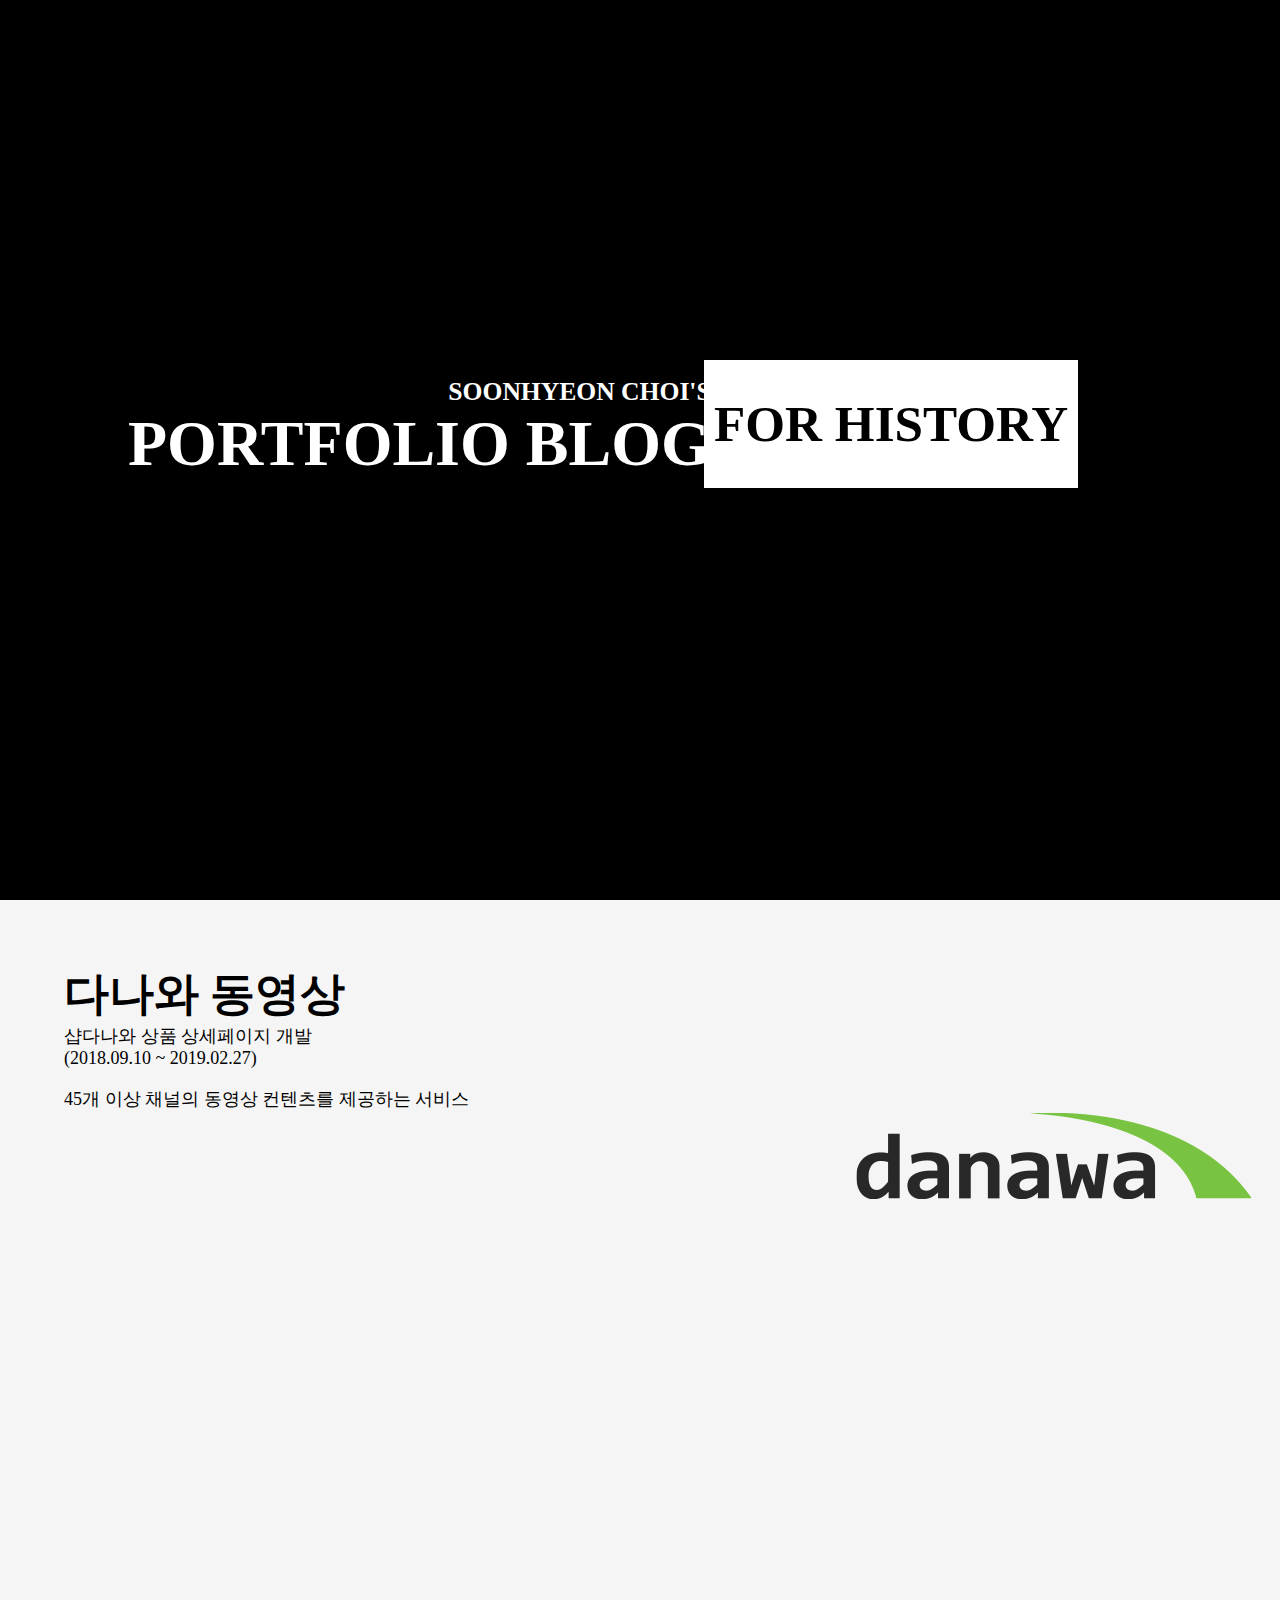
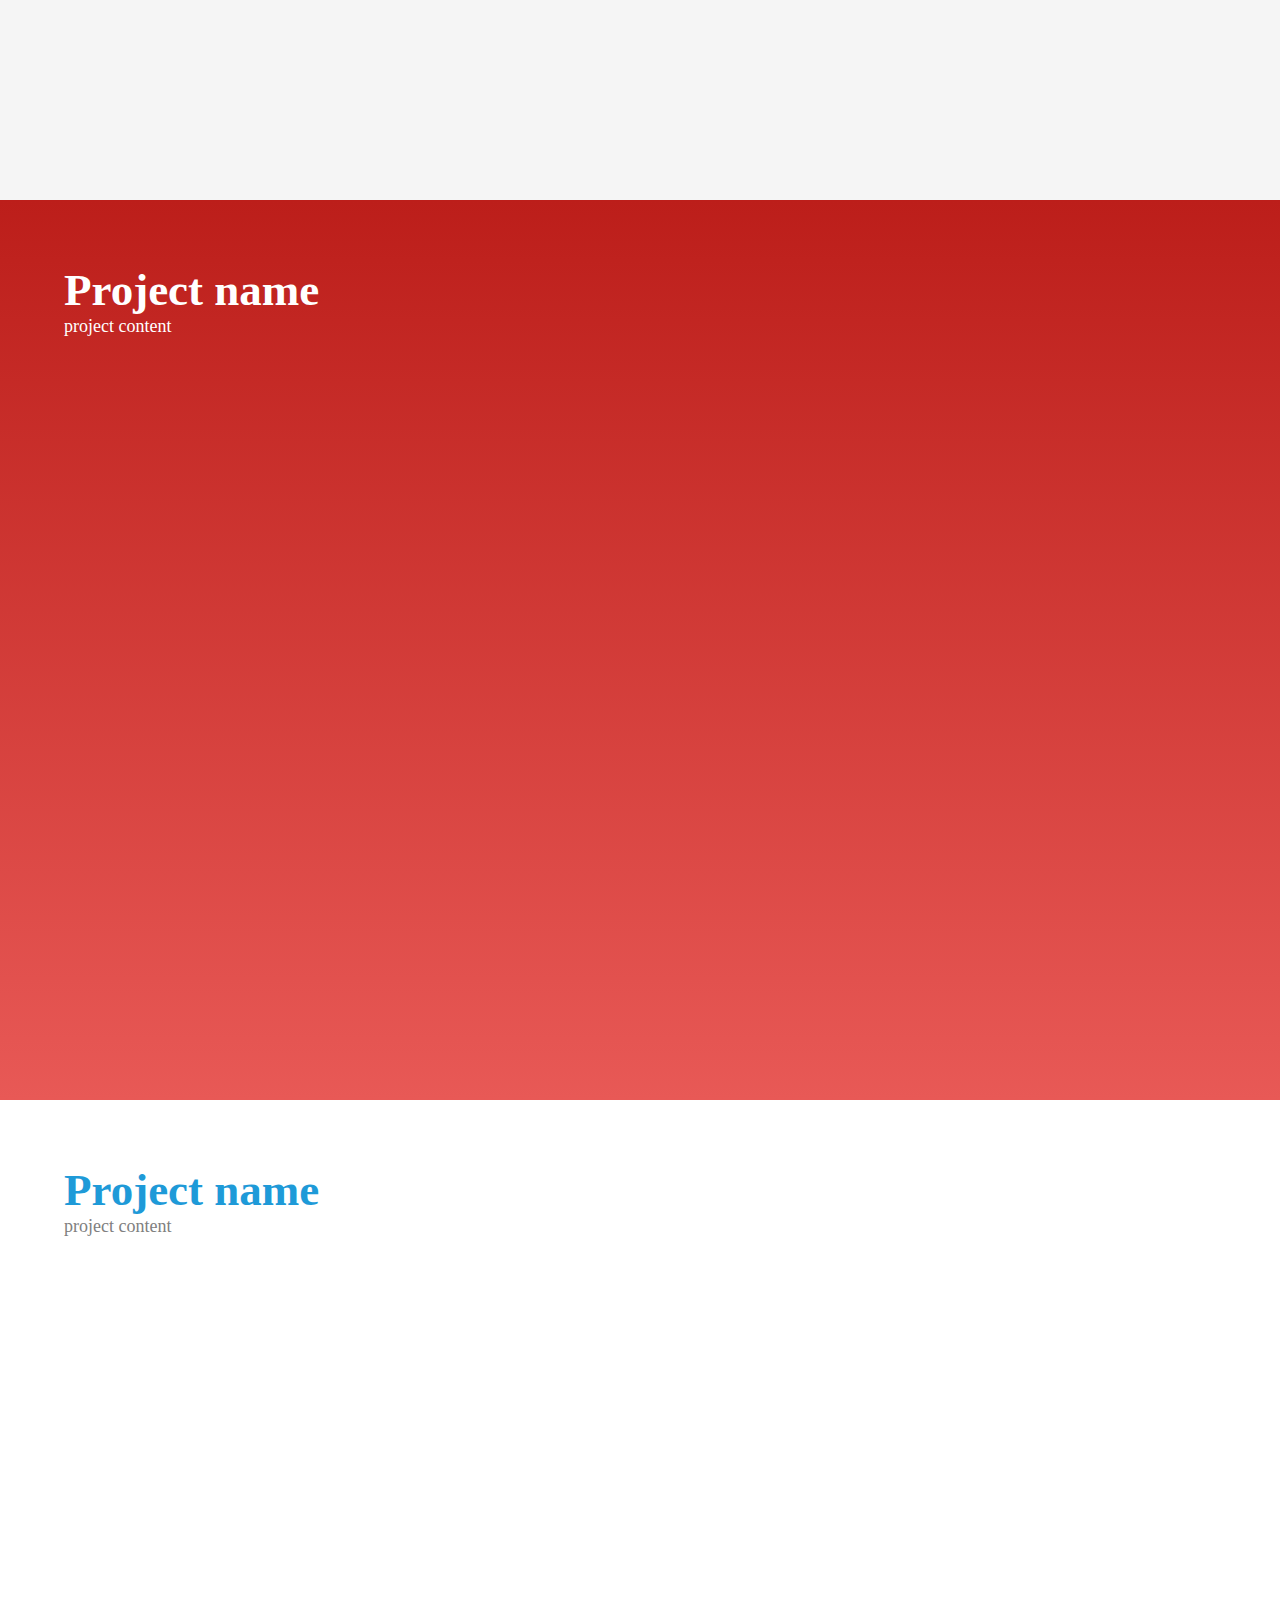
==== index2.html @ 3b9e1a51 "create new index" ====
<!DOCTYPE>
<html>
<head>
	<meta charset="UTF-8">
	<meta name="viewport" content="width=device-width, initial-scale=1, shrink-to-fit=no">
	
	<script src="js/jquery-3.4.1.min.js"></script>
	
	<style>
		body {margin: 0 auto;}
		.main {background: black; color: white; height: 100vh; text-align: center;}
		.main .title {position: absolute; text-align: right; top: 40vh; font-size: 1vw; left: 10vw;}
		.main .sub-title {position: absolute; text-align: left; top: 40vh; left: 55vw; font-size: 2vw; color: black; background: white; padding-left: 10px; padding-right: 10px; display: none;}
		.main .title strong {font-size: 5vw;}
		
		.content .item {height: 100vh;}
		.content .item .description {width: 100%; height: 20vh; margin-bottom: 10vh;}
		.content .item .description .text {}
		.content .item .description .text .project-title {margin: 0px; padding-left: 5vw; padding-top: 5vw; font-size: 5vh;}
		.content .item .description .text .project-content {margin: 0px; padding-left: 5vw; font-size: 2vh;}
		.content .item .description .logo {height: 100%; float:right;}
		.content .item .description .logo img {vertical-align: top; }
		
		
		.content .item .product {width: 100%; height: 70vh;}
		
		.content #video {background-color: #f5f5f5;}
		.content #video .product {background-image: url('img/video_product1.png'); background-size: 200px; background-repeat: no-repeat;}
		
		.content #mshop {background: linear-gradient(#bc1e1a, #e85956); color: white;}
		
		.content #dmall {background-color: white; color: gray;}
		.content #dmall .project-title {color: #1e9ad8}
	</style>
	
	<script>
		$(document).ready(function () {
			$('.main .sub-title').slideDown('slow');
		});
	</script>
</head>
<body>

<div class="main">
	<div class="title"><h1>SOONHYEON CHOI'S<br><strong>PORTFOLIO BLOG</strong></h1></div>
	<div class="sub-title"><h1>FOR HISTORY</h1></div>
</div>
<div class="content">
	<div class="item" id="video">
		<div class="description">
			<div class="text">
				<h1 class="project-title">다나와 동영상</h1>
				<p class="project-content">샵다나와 상품 상세페이지 개발</p>
				<p class="project-content">(2018.09.10 ~ 2019.02.27)</p><br/>
				<p class="project-content">45개 이상 채널의 동영상 컨텐츠를 제공하는 서비스</p>
			</div>
			<div class="logo">
				<img src="img/danawa.png">
			</div>
		</div>
	</div>
	<div class="item" id="mshop">
		<div class="description">
			<div class="text">
				<h1 class="project-title">Project name</h1>
				<p class="project-content">project content</p>
			</div>
		</div>
	</div>
	<div class="item" id="dmall">
		<div class="description">
			<div class="text">
				<h1 class="project-title">Project name</h1>
				<p class="project-content">project content</p>
			</div>
		</div>
	</div>
</div>
</body>
</html>
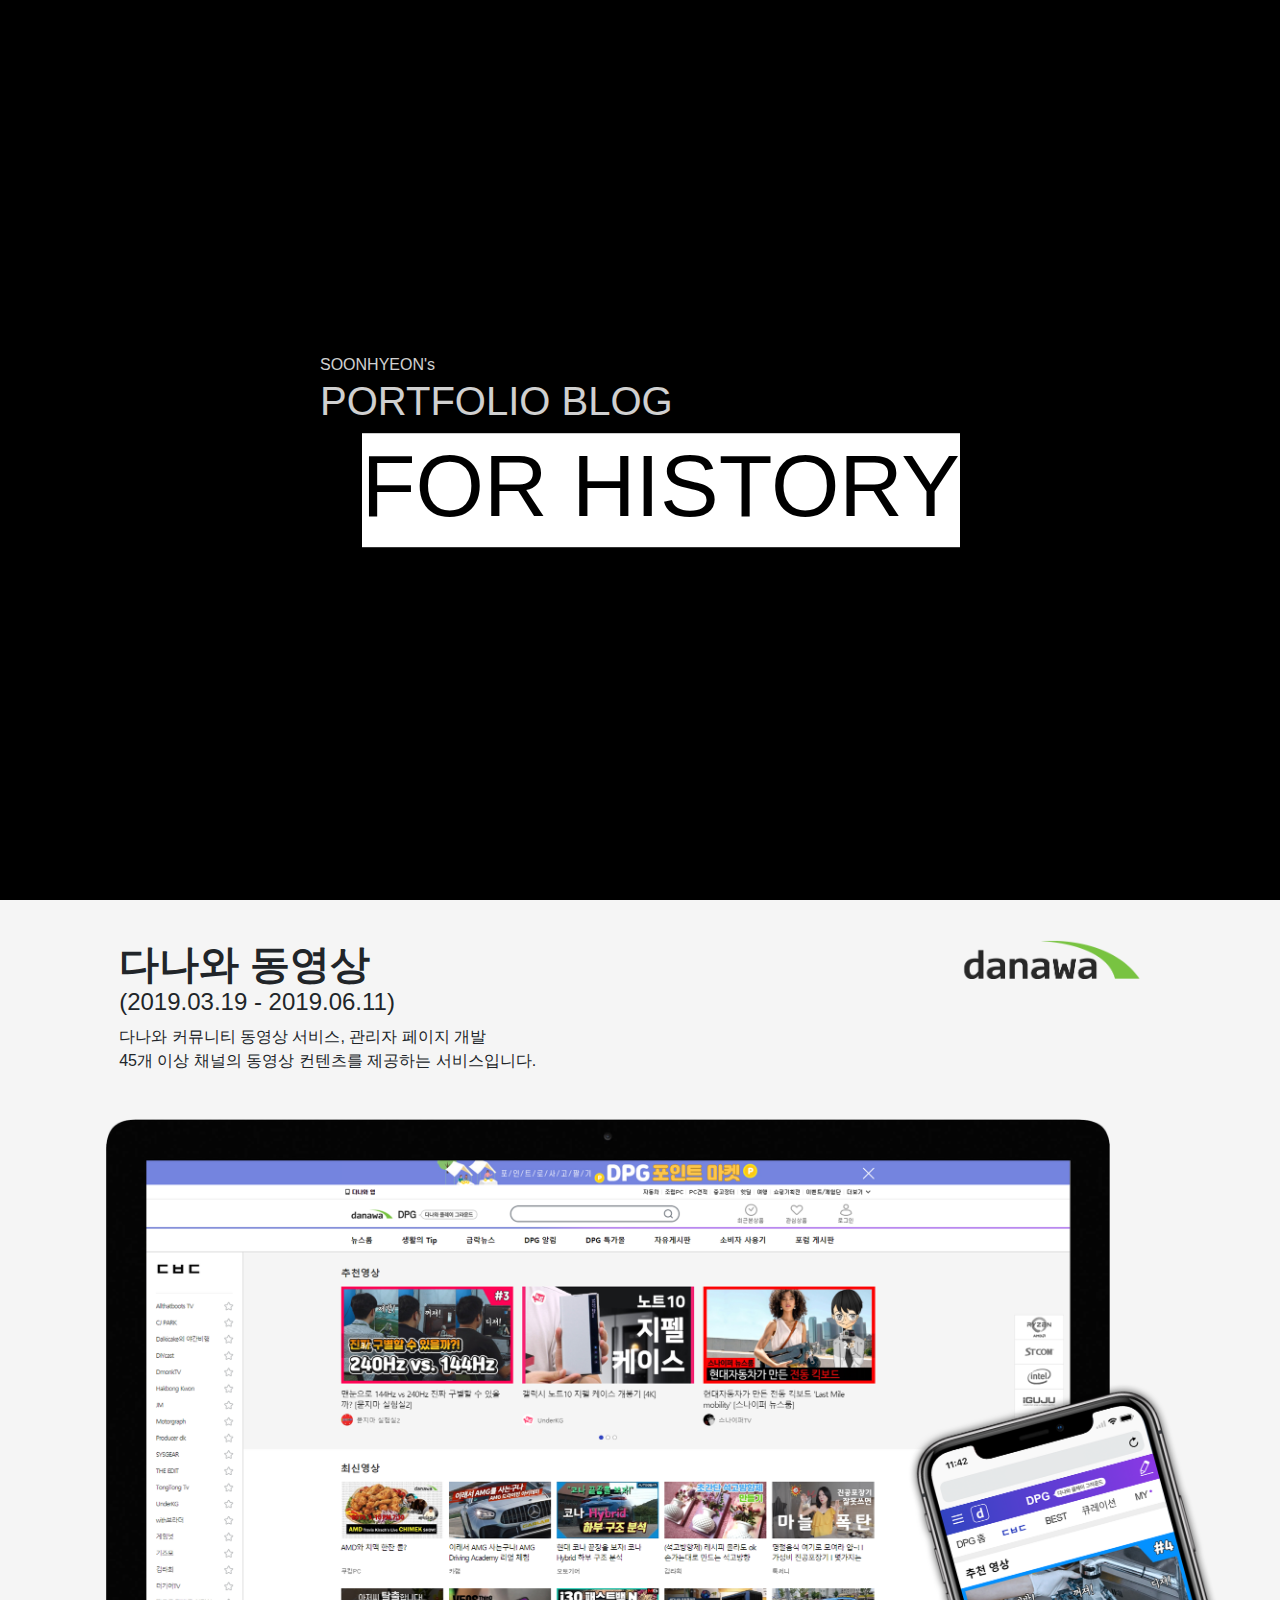
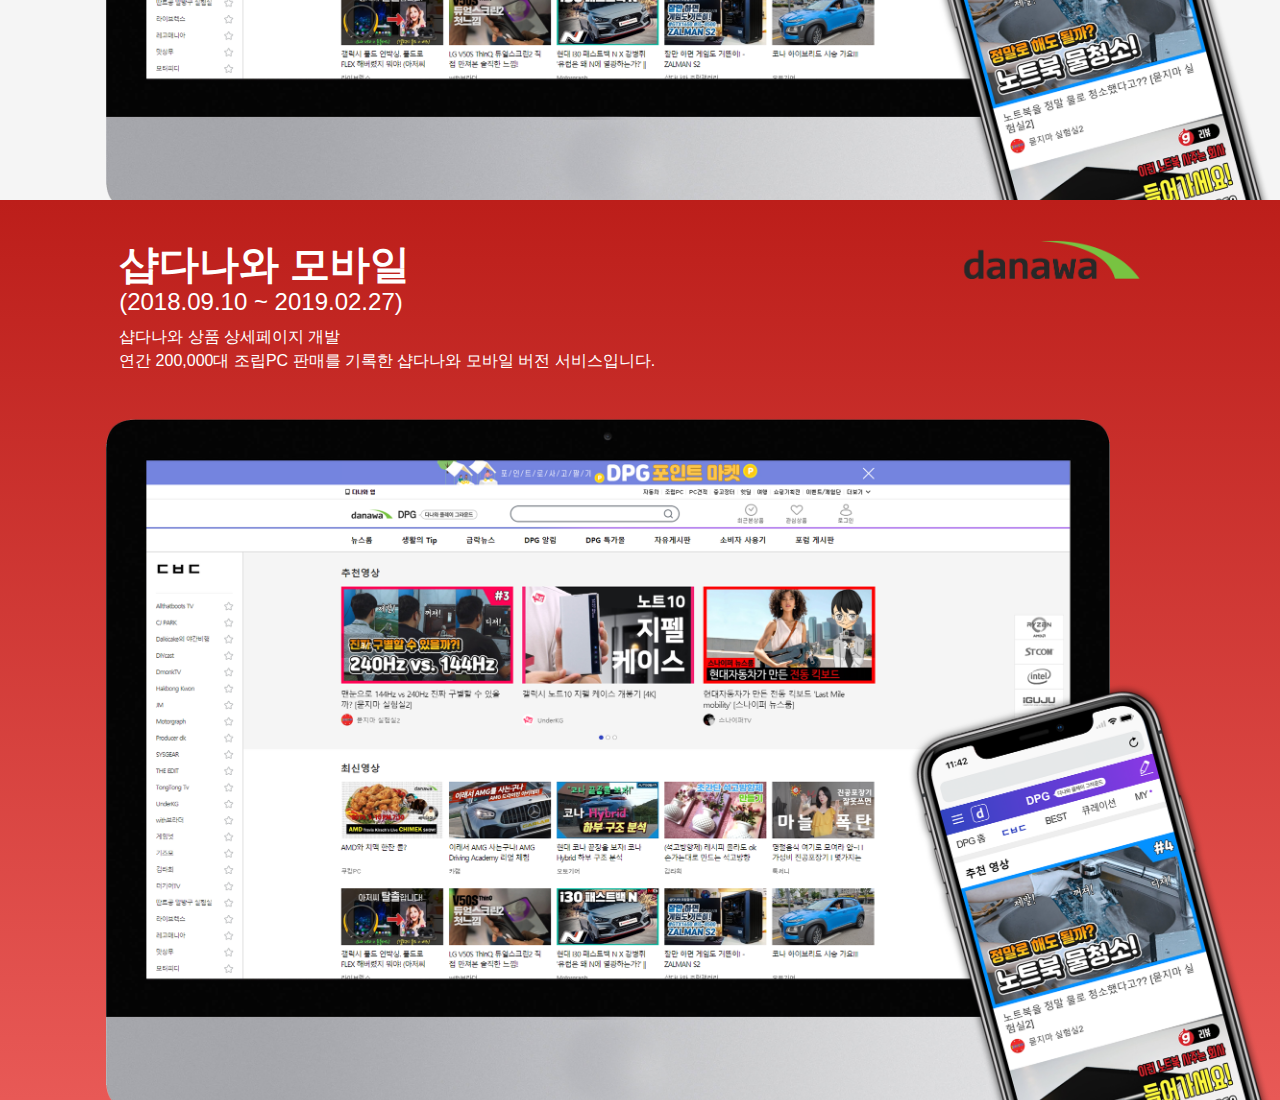
==== commit 6c30e947: "new created" ====
--- a/index2.html
+++ b/index2.html
@@ -1,80 +1,106 @@
 <!DOCTYPE>
 <html>
 <head>
+	<!-- META -->
 	<meta charset="UTF-8">
-	<meta name="viewport" content="width=device-width, initial-scale=1, shrink-to-fit=no">
+	<meta content="width=device-width, initial-scale=1" name="viewport" />
 	
+	
+	<link rel="stylesheet" href="https://stackpath.bootstrapcdn.com/bootstrap/4.3.1/css/bootstrap.min.css" integrity="sha384-ggOyR0iXCbMQv3Xipma34MD+dH/1fQ784/j6cY/iJTQUOhcWr7x9JvoRxT2MZw1T" crossorigin="anonymous">
+	<script src="https://code.jquery.com/jquery-3.3.1.slim.min.js" integrity="sha384-q8i/X+965DzO0rT7abK41JStQIAqVgRVzpbzo5smXKp4YfRvH+8abtTE1Pi6jizo" crossorigin="anonymous"></script>
+	<script src="https://cdnjs.cloudflare.com/ajax/libs/popper.js/1.14.7/umd/popper.min.js" integrity="sha384-UO2eT0CpHqdSJQ6hJty5KVphtPhzWj9WO1clHTMGa3JDZwrnQq4sF86dIHNDz0W1" crossorigin="anonymous"></script>
+	<script src="https://stackpath.bootstrapcdn.com/bootstrap/4.3.1/js/bootstrap.min.js" integrity="sha384-JjSmVgyd0p3pXB1rRibZUAYoIIy6OrQ6VrjIEaFf/nJGzIxFDsf4x0xIM+B07jRM" crossorigin="anonymous"></script>
+	
+	<!-- Script Library -->
 	<script src="js/jquery-3.4.1.min.js"></script>
 	
 	<style>
-		body {margin: 0 auto;}
-		.main {background: black; color: white; height: 100vh; text-align: center;}
-		.main .title {position: absolute; text-align: right; top: 40vh; font-size: 1vw; left: 10vw;}
-		.main .sub-title {position: absolute; text-align: left; top: 40vh; left: 55vw; font-size: 2vw; color: black; background: white; padding-left: 10px; padding-right: 10px; display: none;}
-		.main .title strong {font-size: 5vw;}
-		
-		.content .item {height: 100vh;}
-		.content .item .description {width: 100%; height: 20vh; margin-bottom: 10vh;}
-		.content .item .description .text {}
-		.content .item .description .text .project-title {margin: 0px; padding-left: 5vw; padding-top: 5vw; font-size: 5vh;}
-		.content .item .description .text .project-content {margin: 0px; padding-left: 5vw; font-size: 2vh;}
-		.content .item .description .logo {height: 100%; float:right;}
-		.content .item .description .logo img {vertical-align: top; }
-		
-		
-		.content .item .product {width: 100%; height: 70vh;}
-		
-		.content #video {background-color: #f5f5f5;}
-		.content #video .product {background-image: url('img/video_product1.png'); background-size: 200px; background-repeat: no-repeat;}
-		
-		.content #mshop {background: linear-gradient(#bc1e1a, #e85956); color: white;}
-		
-		.content #dmall {background-color: white; color: gray;}
-		.content #dmall .project-title {color: #1e9ad8}
+	.item {height: 100vh; overflow: hidden;}
+	.item small {font-size: 60%;}
+	.item-content {padding-top: 40px;}
+	.item-content .image-logo {width: 200px;}
+	
+	.lead {font-size: 1rem;}
+
+	#main {background-color: black; color: white;}
+	#main p {margin: 0px;}
+	#main .title {position: absolute; top: 50%; left: 50%; transform: translate(-50%, -50%);}
+	#main .title .left-title {display: inline-block; margin-right: 20px;}
+	#main .title .right-title {display: inline-block; vertical-align: top; float: right; background-color: white; color: black;}
+	
+	#video {background-color: #f5f5f5;}
+	#mshop {background: linear-gradient(#bc1e1a, #e85956); color: white;}
+	
+	@media (max-width: 800px) {
+		.image-logo {display: none;}
+	}
+	
+	.image-product {max-width: none; min-height: 85%; height: 85%; margin-left: -330px; margin-top: 30px;}
+
+	@media (min-width: 415px) {
+		.image-product {margin-left: -120px;}
+	}
+
+	@media (min-width: 768px) {
+		.image-product {margin-left: 15px;}
+	}
+	
+	@media (min-width: 880px) {
+		.image-product {width: auto; margin-left: 8.3%; padding-right: 8.3%;}
+	}
+	
+	@media (min-width: 1240px) {
+		.image-product {width: 100%; height: auto;}
+	}
+	
 	</style>
 	
 	<script>
 		$(document).ready(function () {
-			$('.main .sub-title').slideDown('slow');
+			$('.left-title').animate({opacity: 1}, 1000);
+			$('.right-title').slideDown('slow');
 		});
 	</script>
 </head>
 <body>
-
-<div class="main">
-	<div class="title"><h1>SOONHYEON CHOI'S<br><strong>PORTFOLIO BLOG</strong></h1></div>
-	<div class="sub-title"><h1>FOR HISTORY</h1></div>
-</div>
-<div class="content">
-	<div class="item" id="video">
-		<div class="description">
-			<div class="text">
-				<h1 class="project-title">다나와 동영상</h1>
-				<p class="project-content">샵다나와 상품 상세페이지 개발</p>
-				<p class="project-content">(2018.09.10 ~ 2019.02.27)</p><br/>
-				<p class="project-content">45개 이상 채널의 동영상 컨텐츠를 제공하는 서비스</p>
+	<div class="item" id="main">
+		<div class="title">
+			<div class="left-title" style="opacity: 0">
+				<p class="lead">SOONHYEON's</p>
+				<h1>PORTFOLIO BLOG</h1>
 			</div>
-			<div class="logo">
-				<img src="img/danawa.png">
+			<div class="right-title" style="display: none;">
+				<h1 class="display-2">FOR HISTORY</h1>
 			</div>
 		</div>
 	</div>
-	<div class="item" id="mshop">
-		<div class="description">
-			<div class="text">
-				<h1 class="project-title">Project name</h1>
-				<p class="project-content">project content</p>
+	<div class="item item-content" id="video">
+		<div class="container-fluid row">
+			<div class="col-md-1"></div>
+			<div class="col-md-8">
+				<h1><strong>다나와 동영상</strong><br><small>(2019.03.19 - 2019.06.11)</small></h1>
+				<p class="lead">다나와 커뮤니티 동영상 서비스, 관리자 페이지 개발<br>45개 이상 채널의 동영상 컨텐츠를 제공하는 서비스입니다.</p>
 			</div>
+			<div class="col-md-2 text-right">
+				<img class="image-logo" src="img/danawa.png">
+			</div>
+			<div class="col-md-1"></div>
 		</div>
+		<img src="img/product_video.png" class="image-product" alt="...">
 	</div>
-	<div class="item" id="dmall">
-		<div class="description">
-			<div class="text">
-				<h1 class="project-title">Project name</h1>
-				<p class="project-content">project content</p>
+	<div class="item item-content" id="mshop">
+		<div class="container-fluid row">
+			<div class="col-md-1"></div>
+			<div class="col-md-8">
+				<h1><strong>샵다나와 모바일</strong><br><small>(2018.09.10 ~ 2019.02.27)</small></h1>
+				<p class="lead">샵다나와 상품 상세페이지 개발<br>연간 200,000대 조립PC 판매를 기록한 샵다나와 모바일 버전 서비스입니다.</p>
 			</div>
+			<div class="col-md-2 text-right">
+				<img class="image-logo" src="img/danawa.png">
+			</div>
+			<div class="col-md-1"></div>
 		</div>
+		<img src="img/product_video.png" class="image-product" alt="...">
 	</div>
-</div>
 </body>
 </html>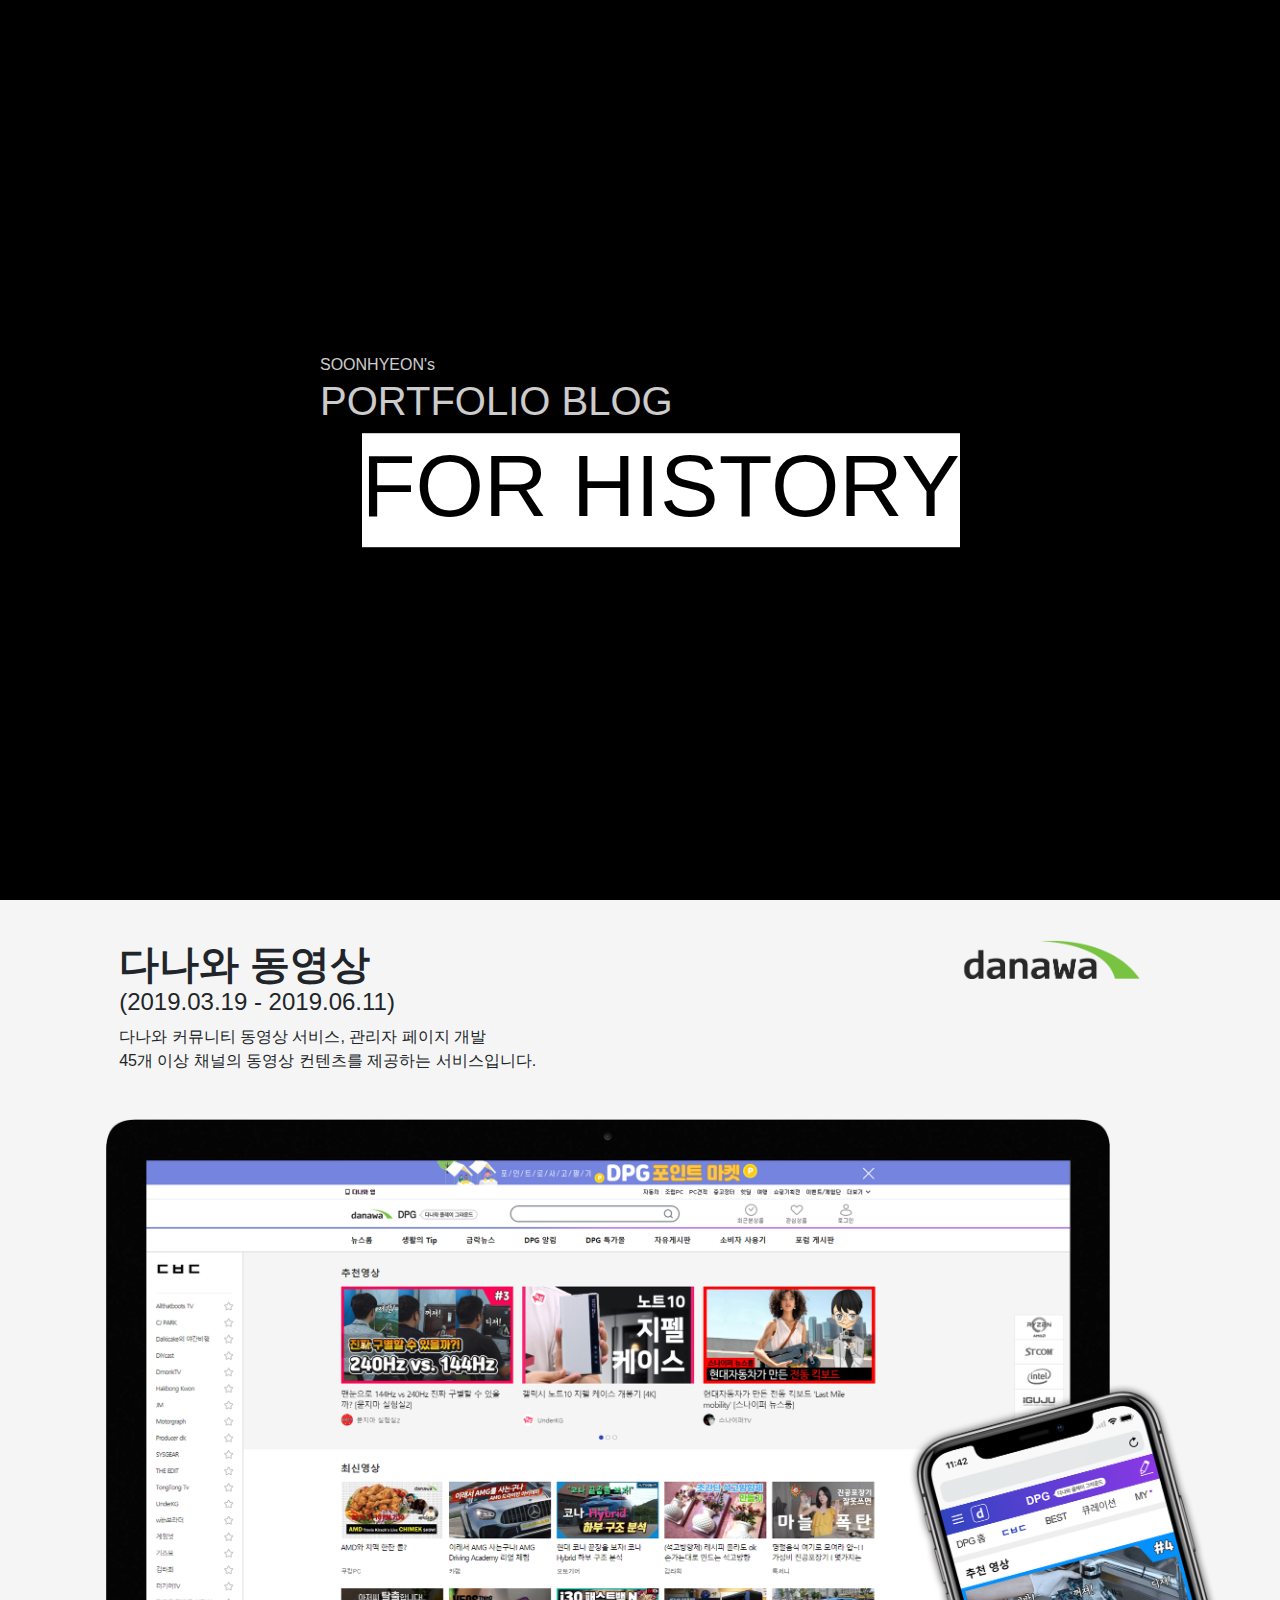
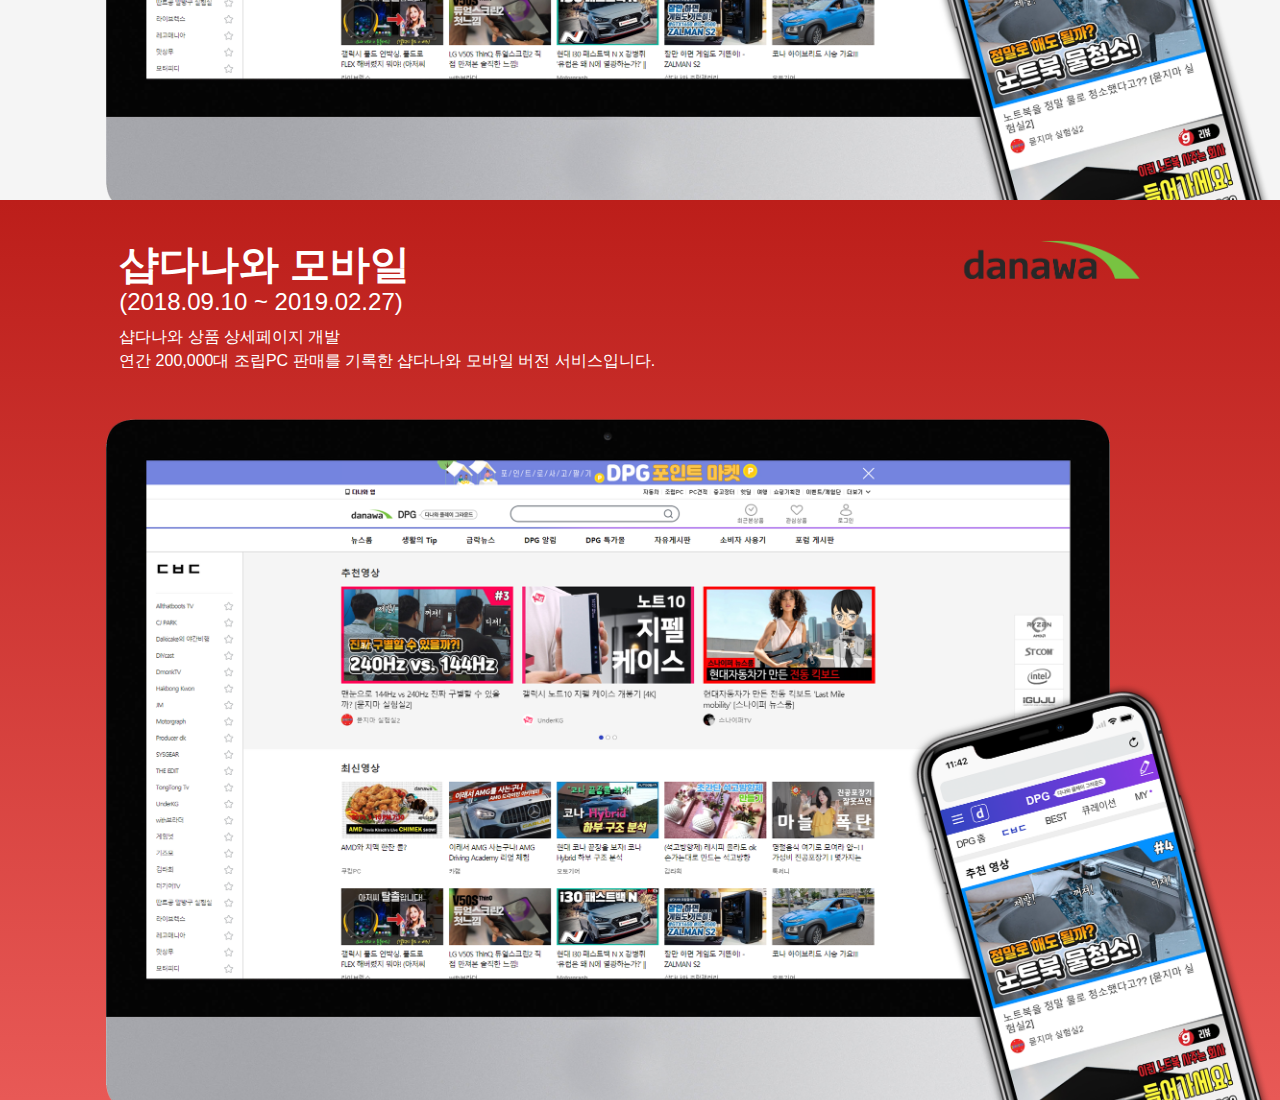
==== commit 76361560: "new created" ====
--- a/index2.html
+++ b/index2.html
@@ -29,13 +29,14 @@
 	#main .title .right-title {display: inline-block; vertical-align: top; float: right; background-color: white; color: black;}
 	
 	#video {background-color: #f5f5f5;}
+	
 	#mshop {background: linear-gradient(#bc1e1a, #e85956); color: white;}
 	
 	@media (max-width: 800px) {
 		.image-logo {display: none;}
 	}
 	
-	.image-product {max-width: none; min-height: 85%; height: 85%; margin-left: -330px; margin-top: 30px;}
+	.image-product {max-width: none; min-height: 70vh; height: 70vh; margin-left: -40vh; margin-top: 30px;}
 
 	@media (min-width: 415px) {
 		.image-product {margin-left: -120px;}
@@ -100,7 +101,9 @@
 			</div>
 			<div class="col-md-1"></div>
 		</div>
+		<div class="text-center">
 		<img src="img/product_video.png" class="image-product" alt="...">
+		</div>
 	</div>
 </body>
 </html>